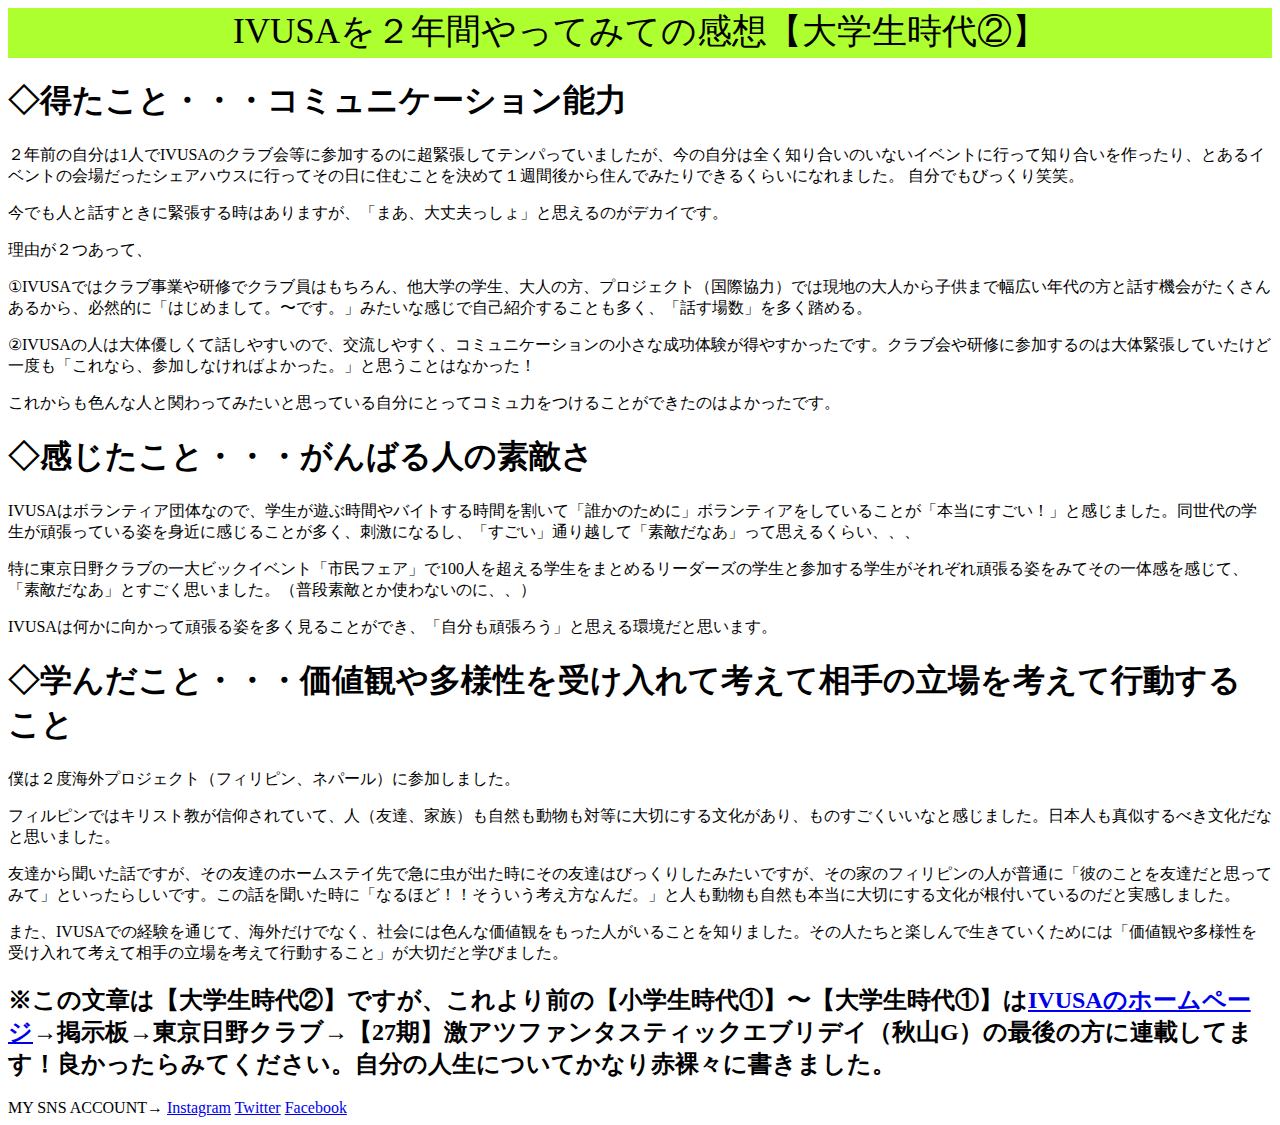
==== ivusatoshiki.html @ bc924578 "Update ivusatoshiki.html" ====
<!DOCTYPE html>
<html>
<head>
    <title>IVUSAを２年間やってみての感想【大学生時代②】</title>
    <meta charset="utf-8">
    <link href="ivusatoshiki.css" rel="stylesheet"> 
    <link href="//maxcdn.bootstrapcdn.com/font-awesome/4.3.0/css/font-awesome.min.css" rel="stylesheet">
</head>
<body>
 <div class="header">
    <div class="header-logo">
        IVUSAを２年間やってみての感想【大学生時代②】
     </div>
 </div>

 <div class="main">
    <h1>◇得たこと・・・コミュニケーション能力</h1>
     <p>２年前の自分は1人でIVUSAのクラブ会等に参加するのに超緊張してテンパっていましたが、今の自分は全く知り合いのいないイベントに行って知り合いを作ったり、とあるイベントの会場だったシェアハウスに行ってその日に住むことを決めて１週間後から住んでみたりできるくらいになれました。
        自分でもびっくり笑笑。</p>
        
     <p>今でも人と話すときに緊張する時はありますが、「まあ、大丈夫っしょ」と思えるのがデカイです。</p>
        
     <p>理由が２つあって、</p>
     <p>①IVUSAではクラブ事業や研修でクラブ員はもちろん、他大学の学生、大人の方、プロジェクト（国際協力）では現地の大人から子供まで幅広い年代の方と話す機会がたくさんあるから、必然的に「はじめまして。〜です。」みたいな感じで自己紹介することも多く、「話す場数」を多く踏める。</p>
        
     <p>②IVUSAの人は大体優しくて話しやすいので、交流しやすく、コミュニケーションの小さな成功体験が得やすかったです。クラブ会や研修に参加するのは大体緊張していたけど一度も「これなら、参加しなければよかった。」と思うことはなかった！</p>

     <p>これからも色んな人と関わってみたいと思っている自分にとってコミュ力をつけることができたのはよかったです。</p>
        
    <h1>◇感じたこと・・・がんばる人の素敵さ</h1>
     <p>IVUSAはボランティア団体なので、学生が遊ぶ時間やバイトする時間を割いて「誰かのために」ボランティアをしていることが「本当にすごい！」と感じました。同世代の学生が頑張っている姿を身近に感じることが多く、刺激になるし、「すごい」通り越して「素敵だなあ」って思えるくらい、、、</p>
        
     <p>特に東京日野クラブの一大ビックイベント「市民フェア」で100人を超える学生をまとめるリーダーズの学生と参加する学生がそれぞれ頑張る姿をみてその一体感を感じて、「素敵だなあ」とすごく思いました。（普段素敵とか使わないのに、、）</p>
        
     <p>IVUSAは何かに向かって頑張る姿を多く見ることができ、「自分も頑張ろう」と思える環境だと思います。</p>
    <h1>◇学んだこと・・・価値観や多様性を受け入れて考えて相手の立場を考えて行動すること</h1>
     <p>僕は２度海外プロジェクト（フィリピン、ネパール）に参加しました。</p>
   
     <p>フィルピンではキリスト教が信仰されていて、人（友達、家族）も自然も動物も対等に大切にする文化があり、ものすごくいいなと感じました。日本人も真似するべき文化だなと思いました。</p>
        
     <p>友達から聞いた話ですが、その友達のホームステイ先で急に虫が出た時にその友達はびっくりしたみたいですが、その家のフィリピンの人が普通に「彼のことを友達だと思ってみて」といったらしいです。この話を聞いた時に「なるほど！！そういう考え方なんだ。」と人も動物も自然も本当に大切にする文化が根付いているのだと実感しました。</p>
        
     <p>また、IVUSAでの経験を通じて、海外だけでなく、社会には色んな価値観をもった人がいることを知りました。その人たちと楽しんで生きていくためには「価値観や多様性を受け入れて考えて相手の立場を考えて行動すること」が大切だと学びました。</p>   
 
     <h2>※この文章は【大学生時代②】ですが、これより前の【小学生時代①】〜【大学生時代①】は<a href="https://www.ivusa.com/">IVUSAのホームページ</a>→掲示板→東京日野クラブ→【27期】激アツファンタスティックエブリデイ（秋山G）の最後の方に連載してます！良かったらみてください。自分の人生についてかなり赤裸々に書きました。</h2>
</div>
<div class="section">
    <p1>MY SNS ACCOUNT→</p1>
    <p2><a href="https://www.instagram.com/toooshiki85/">Instagram</a></p2>
    <p2><a href="https://mobile.twitter.com/08to05shi">Twitter</a></p2>
    <p2><a href="https://www.facebook.com/profile.php?id=100024832369588">Facebook</a></p2>
 </div>
</body>
</html>
---- ivusatoshiki.css ----
.header-logo{
    color:black;
    font-size:35px;
    text-align: center;
    padding:20 px;  
}
.header{
    background-color:greenyellow;
    height: 50px;
}
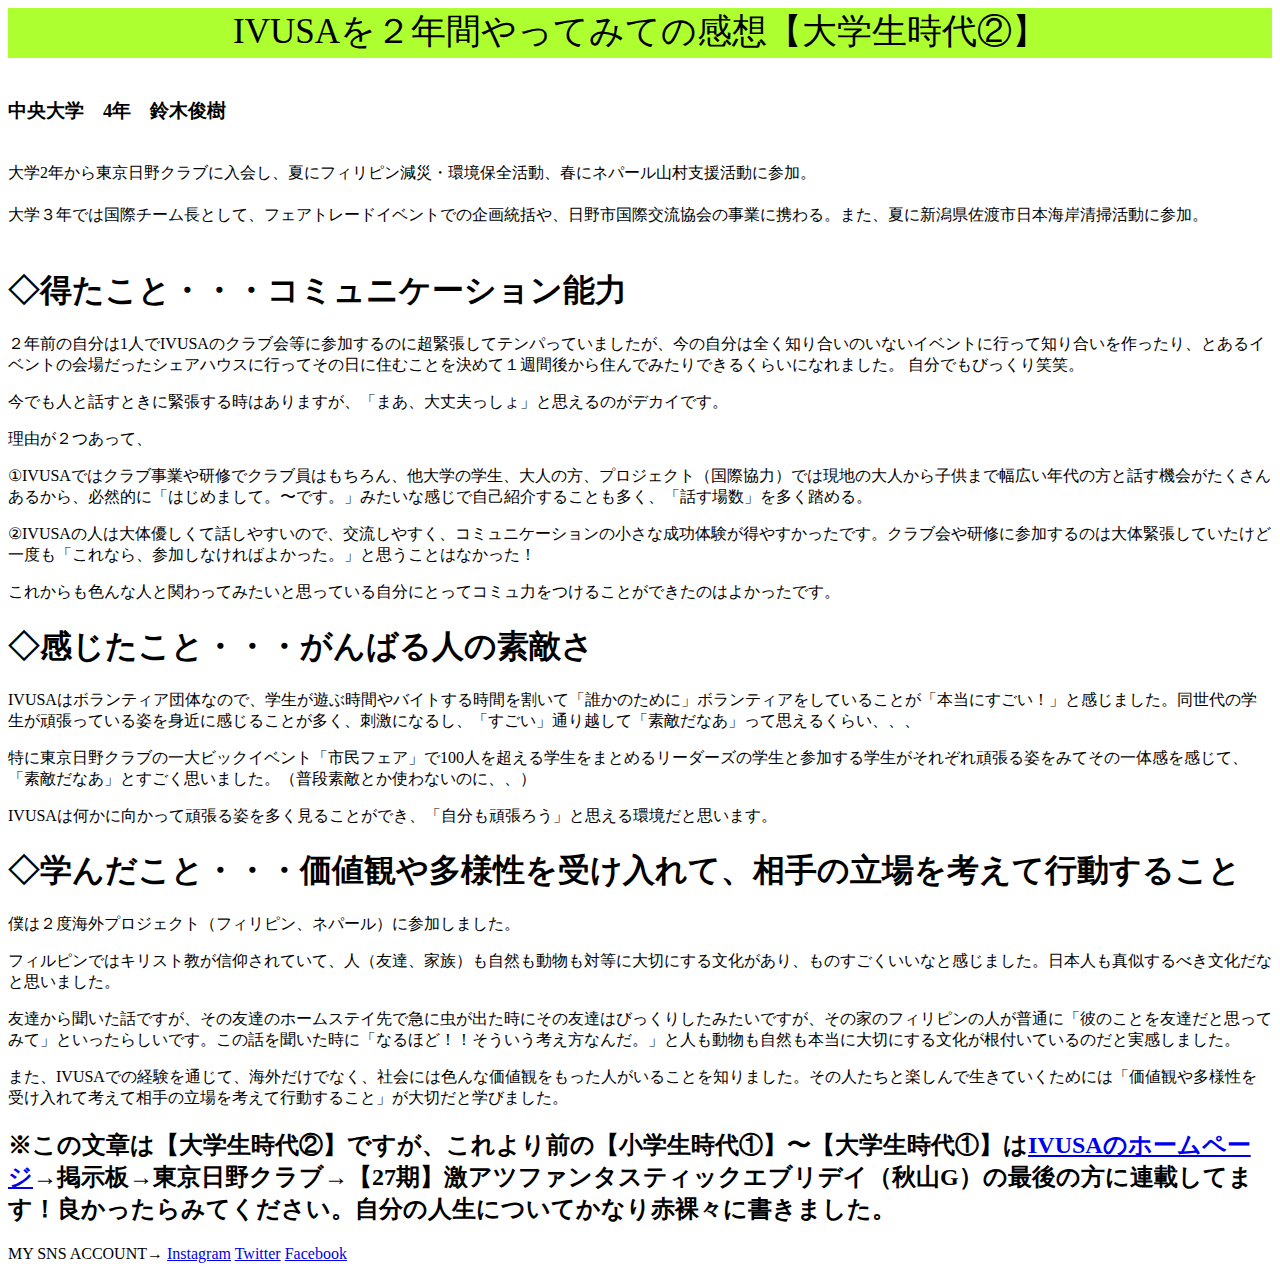
==== commit 48953abf: "Update ivusatoshiki.html" ====
--- a/ivusatoshiki.html
+++ b/ivusatoshiki.html
@@ -14,6 +14,12 @@
  </div>
 
  <div class="main">
+
+　　 <h3>中央大学　4年　鈴木俊樹</h3>
+　　　  <li>大学2年から東京日野クラブに入会し、夏にフィリピン減災・環境保全活動、春にネパール山村支援活動に参加。</li>
+　
+       <li>大学３年では国際チーム長として、フェアトレードイベントでの企画統括や、日野市国際交流協会の事業に携わる。また、夏に新潟県佐渡市日本海岸清掃活動に参加。</li>
+　　　　
     <h1>◇得たこと・・・コミュニケーション能力</h1>
      <p>２年前の自分は1人でIVUSAのクラブ会等に参加するのに超緊張してテンパっていましたが、今の自分は全く知り合いのいないイベントに行って知り合いを作ったり、とあるイベントの会場だったシェアハウスに行ってその日に住むことを決めて１週間後から住んでみたりできるくらいになれました。
         自分でもびっくり笑笑。</p>
@@ -33,7 +39,7 @@
      <p>特に東京日野クラブの一大ビックイベント「市民フェア」で100人を超える学生をまとめるリーダーズの学生と参加する学生がそれぞれ頑張る姿をみてその一体感を感じて、「素敵だなあ」とすごく思いました。（普段素敵とか使わないのに、、）</p>
         
      <p>IVUSAは何かに向かって頑張る姿を多く見ることができ、「自分も頑張ろう」と思える環境だと思います。</p>
-    <h1>◇学んだこと・・・価値観や多様性を受け入れて考えて相手の立場を考えて行動すること</h1>
+    <h1>◇学んだこと・・・価値観や多様性を受け入れて、相手の立場を考えて行動すること</h1>
      <p>僕は２度海外プロジェクト（フィリピン、ネパール）に参加しました。</p>
    
      <p>フィルピンではキリスト教が信仰されていて、人（友達、家族）も自然も動物も対等に大切にする文化があり、ものすごくいいなと感じました。日本人も真似するべき文化だなと思いました。</p>
@@ -52,3 +58,4 @@
  </div>
 </body>
 </html>
+
